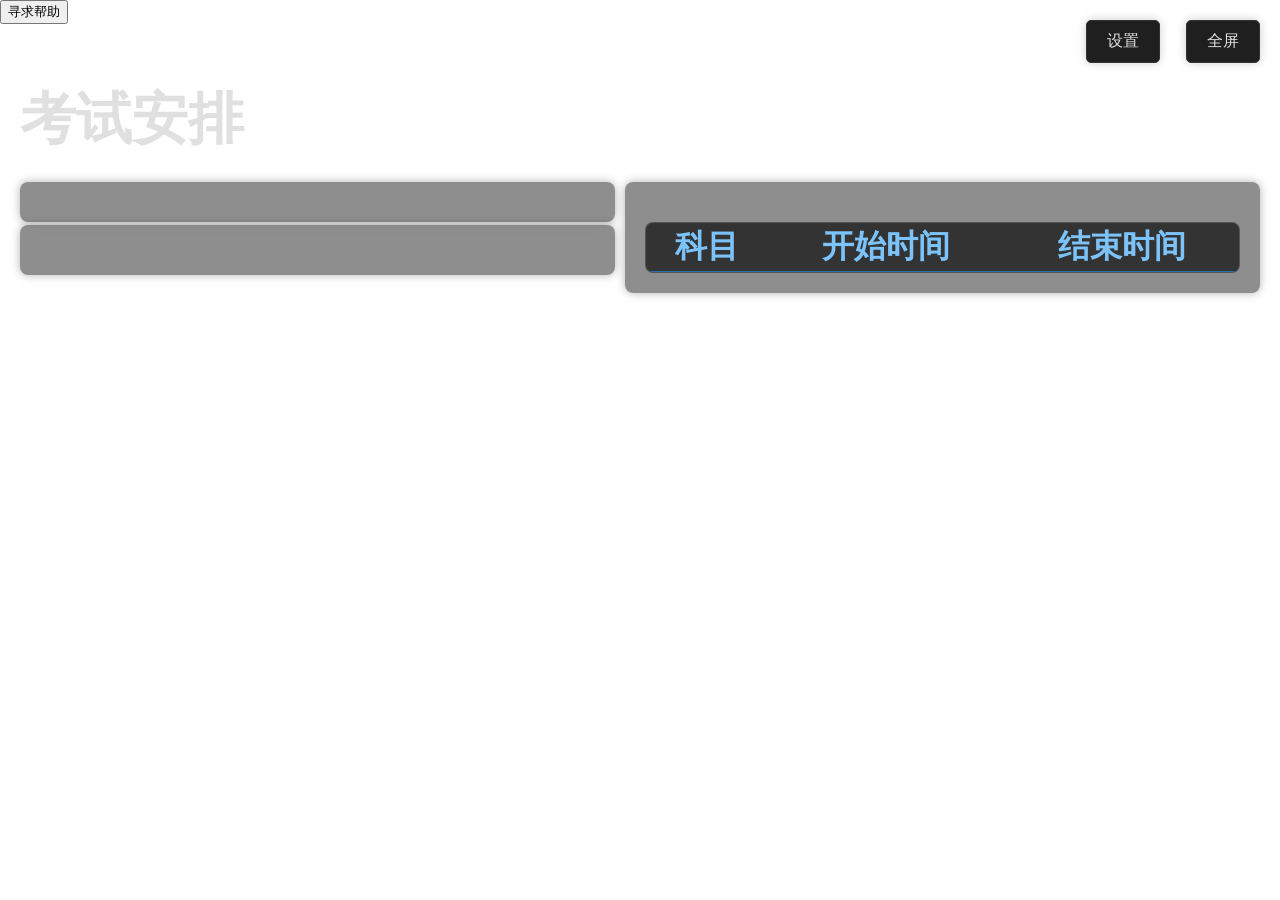
==== exam/index.html @ 5c1e4b0f "Update index.html" ====
<!DOCTYPE html>
<html lang="zh-CN">
<head>
    <meta charset="UTF-8">
    <meta name="viewport" content="width=device-width, initial-scale=1.0">
    <title>Exam Schedule</title>
    <link rel="stylesheet" href="styles.css">
    <link href="https://fonts.googleapis.com/css?family=Roboto:300,400,500&display=swap" rel="stylesheet">
</head>
<body>
    <button id="settings-btn">设置</button>
    <button id="fullscreen-btn">全屏</button>
    <button id="helpButton">寻求帮助</button>
    <div class="container">
        <h1 id="examName">
            考试安排
            <span id="room"></span>
        </h1>
        <p id="message"></p>
        <div class="content">
            <div class="left-column">
                <div class="clock-section">
                    <div id="current-time"></div>
                </div>
                <div class="info-section">
                    <div id="current-subject"></div>
                    <div id="exam-timing"></div>
                    <div id="remaining-time"></div>
                    <div id="status"></div>
                </div>
            </div>
            <div class="right-column">
                <table>
                    <thead>
                        <tr>
                            <th>科目</th>
                            <th>开始时间</th>
                            <th>结束时间</th>
                        </tr>
                    </thead>
                    <tbody id="exam-table-body">
                        <!-- Dynamically filled by JavaScript -->
                    </tbody>
                </table>
            </div>
        </div>
    </div>
    <!-- Settings Modal -->
    <div id="settings-modal">
        <div id="settings-modal-content" class="settings-panel dark-theme">
            <h3>系统设置</h3>
            <label for="offset-time">偏移时间（秒）:</label>
            <input type="number" id="offset-time" name="offset-time" value="0">
            <label for="room-input">考场号:</label>
            <input type="text" id="room-input" name="room-input" value="">
            <label for="zoom-input">页面缩放倍数:</label>
            <input type="number" id="zoom-input" step="0.1" min="0.5" max="2">
            <div class="button-group">
                <button id="save-settings-btn" class="control-btn">确定</button>
                <button id="close-settings-btn" class="control-btn">关闭</button>
            </div>
        </div>
    </div>
    <script src="script.js"></script>
</body>
</html>
---- exam/styles.css ----
body {
    font-family: 'HarmonyOS Sans SC Regular', 'Roboto', Arial, sans-serif;
    margin: 0;
    padding: 0;
    background: url('/ExamSchedule/background.jpg') no-repeat center center fixed;
    background-size: cover;
    animation: fadeIn 1s;
    color: #e0e0e0;
    overflow: auto; /* 允许页面滚动 */
}

/* 隐藏滚动条 */
body::-webkit-scrollbar {
    display: none;
}

@keyframes fadeIn {
    from { opacity: 0; }
    to { opacity: 1; }
}

#fullscreen-btn, #settings-btn {
    position: absolute;
    top: 20px;
    padding: 10px 20px;
    font-size: 1rem;
    cursor: pointer;
    background-color: #1f1f1f;
    color: #e0e0e0;
    border: 1px solid #333;
    border-radius: 5px;
    box-shadow: 0 0 10px rgba(0, 0, 0, 0.2);
    transition: background-color 0.3s ease, transform 0.3s ease;
    z-index: 1001;
}

#fullscreen-btn {
    right: 20px;
}

#settings-btn {
    right: 120px; /* Fullscreen button's left */
}

#settings-btn:hover, #fullscreen-btn:hover {
    background-color: #333;
    transform: scale(1.05);
}

.container {
    padding: 20px;
    max-width: 1400px; /* 增加主体部分宽度 */
    margin: auto;
    background-color: rgba(255, 255, 255, 0); /* 使用rgba设置背景透明度为80% */
}

h1 {
    font-size: 3.5rem;
    font-weight: bold;
    text-align: left;
    margin-bottom: 10px;
    color: #e0e0e0;
    display: flex;
    align-items: center;
    justify-content: space-between;
}

#room {
    font-size: 3.5rem;
    font-weight: bold;
    color: #e0e0e0;
    position: relative;
    right: 0;
    margin-left: 20px; /* 调整位置使其保持在container中 */
}

#message {
    font-size: 1.5rem;
    color: #16a3d1;
    margin-bottom: 20px;
}

.content {
    display: flex;
    justify-content: space-between;
    gap: 3px; /* 板块间隔3px */
}

.left-column, .right-column {
    width: 48%;
    display: flex;
    flex-direction: column;
    gap: 3px; /* 板块间隔3px */
}

.clock-section, .info-section, .right-column {
    background-color: rgba(31, 31, 31, 0.5); /* 亚克力效果 */
    backdrop-filter: blur(10px);
    padding: 20px;
    box-shadow: 0 0 10px rgba(0, 0, 0, 0.3);
    border-radius: 8px;
}

#current-time {
    font-size: 8rem;
    text-align: center;
    color: #7cc3fb;
    margin: 0;
    font-weight: bold;
}

#current-subject, #exam-timing, #remaining-time, #status {
    font-size: 3rem;
    margin: 10px 0;
    text-align: left;
    color: #e0e0e0;
}

table {
    width: 100%;
    border-collapse: collapse;
    margin-top: 20px;
    border: 1px solid #333;
    background-color: rgba(31, 31, 31, 0.5);
}

th, td {
    border: 1px solid #333;
    padding: 2px; /* 缩短行高 */
    font-size: 2rem;
    text-align: center;
}

th {
    background-color: #333;
    color: #7cc3fb;
    font-weight: bold;
    border-bottom: 2px solid #2b71ad;
}

.exam-status-进行中 td {
    color: #5ba838 !important; /* 绿色字体 */
}

.exam-status-即将开始 td {
    color: #fe9901 !important; /* 橙色字体 */
}

.exam-status-已结束 td {
    color: #ec0434 !important; /* 红色字体 */
}

.exam-status-空闲 td {
    color: blue !important; /* 蓝色字体 */
}

tr:hover {
    background-color: #333;
}

table {
    border-radius: 8px;
    overflow: hidden;
}

td {
    border-bottom: 1px solid #333;
}

td:first-child {
    border-top-left-radius: 8px;
    border-bottom-left-radius: 8px;
}

td:last-child {
    border-top-right-radius: 8px;
    border-bottom-right-radius: 8px;
}

#settings-modal {
    display: none;
    position: fixed;
    z-index: 1000;
    left: 0;
    top: 0;
    width: 100%;
    height: 100%;
    overflow: auto;
    background-color: rgb(0, 0, 0);
    background-color: rgba(0, 0, 0, 0.4);
    padding-top: 60px;
}

#settings-modal-content {
    background: rgba(31, 31, 31, 0.95);
    padding: 25px;
    margin: 25px auto;
    border-radius: 12px;
    border: 1px solid #444;
    backdrop-filter: blur(8px);
    max-width: 600px;
    animation: fadeIn 0.5s ease;
}

@keyframes fadeIn {
    from { opacity: 0; transform: translateY(-20px); }
    to { opacity: 1; transform: translateY(0); }
}

#settings-modal-content h3 {
    margin: 0 0 20px;
    color: #e0e0e0;
    font-size: 20px;
}

#settings-modal-content label {
    display: flex;
    align-items: center;
    gap: 10px;
    margin: 12px 0;
    font-size: 16px;
    color: #b0b0b0;
}

#settings-modal-content input[type="number"],
#settings-modal-content input[type="text"] {
    font-size: 1.5rem;
    padding: 10px;
    margin-top: 10px;
    margin-bottom: 20px;
    width: 100%;
    box-sizing: border-box;
    border: 1px solid #555;
    border-radius: 5px;
    background-color: #222;
    color: #e0e0e0;
}

#settings-modal-content input:focus {
    outline: none;
    border-color: #007acc;
    box-shadow: 0 0 0 1px #007acc;
}

.button-group {
    display: flex;
    justify-content: flex-end;
    gap: 10px;
}

#settings-modal-content button {
    background: linear-gradient(135deg, #3498db, #2980b9);
    color: white;
    border: none;
    padding: 12px 24px;
    border-radius: 8px;
    cursor: pointer;
    font-size: 15px;
    font-weight: 500;
    transition: all 0.2s ease;
    box-shadow: 0 4px 12px rgba(52,152,219,0.25);
}

#settings-modal-content button:hover {
    transform: translateY(-1px);
    box-shadow: 0 6px 16px rgba(52,152,219,0.35);
}

#close-settings-btn {
    padding: 10px 20px;
    font-size: 2rem;
    cursor: pointer;
    background-color: #d9534f;
    color: white;
    border: none;
    border-radius: 5px;
    box-shadow: 0 0 10px rgba(0, 0, 0, 0.2);
    transition: background-color 0.3s ease;
}

#close-settings-btn:hover {
    background-color: #c9302c;
}
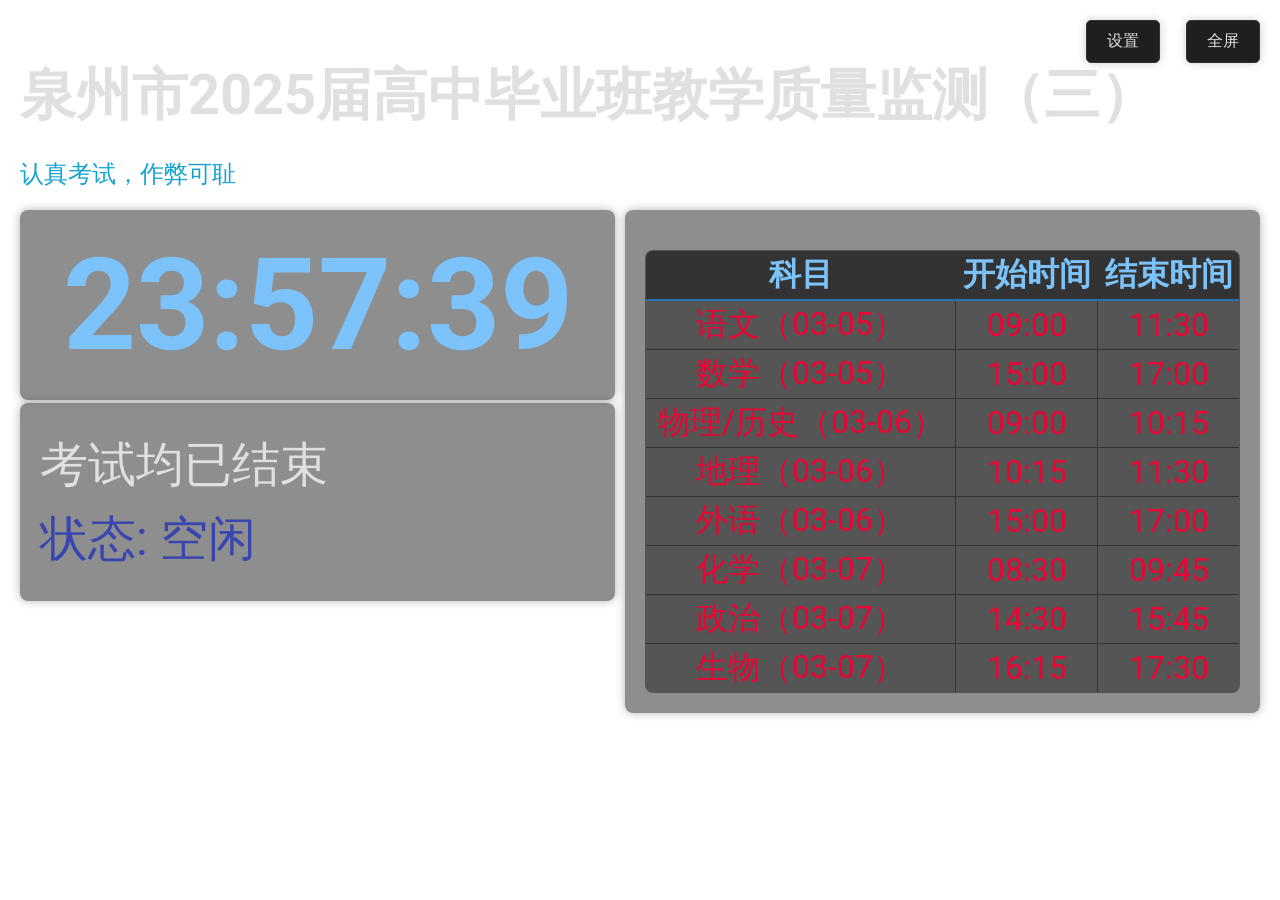
==== commit 5f494015: "recover index.html" ====
--- a/exam/index.html
+++ b/exam/index.html
@@ -5,12 +5,11 @@
     <meta name="viewport" content="width=device-width, initial-scale=1.0">
     <title>Exam Schedule</title>
     <link rel="stylesheet" href="styles.css">
-    <link href="https://fonts.googleapis.com/css?family=Roboto:300,400,500&display=swap" rel="stylesheet">
+	<link href="https://fonts.googleapis.com/css?family=Roboto:300,400,500&display=swap" rel="stylesheet">
 </head>
 <body>
     <button id="settings-btn">设置</button>
     <button id="fullscreen-btn">全屏</button>
-    <button id="helpButton">寻求帮助</button>
     <div class="container">
         <h1 id="examName">
             考试安排
@@ -64,4 +63,3 @@
     <script src="script.js"></script>
 </body>
 </html>
- 
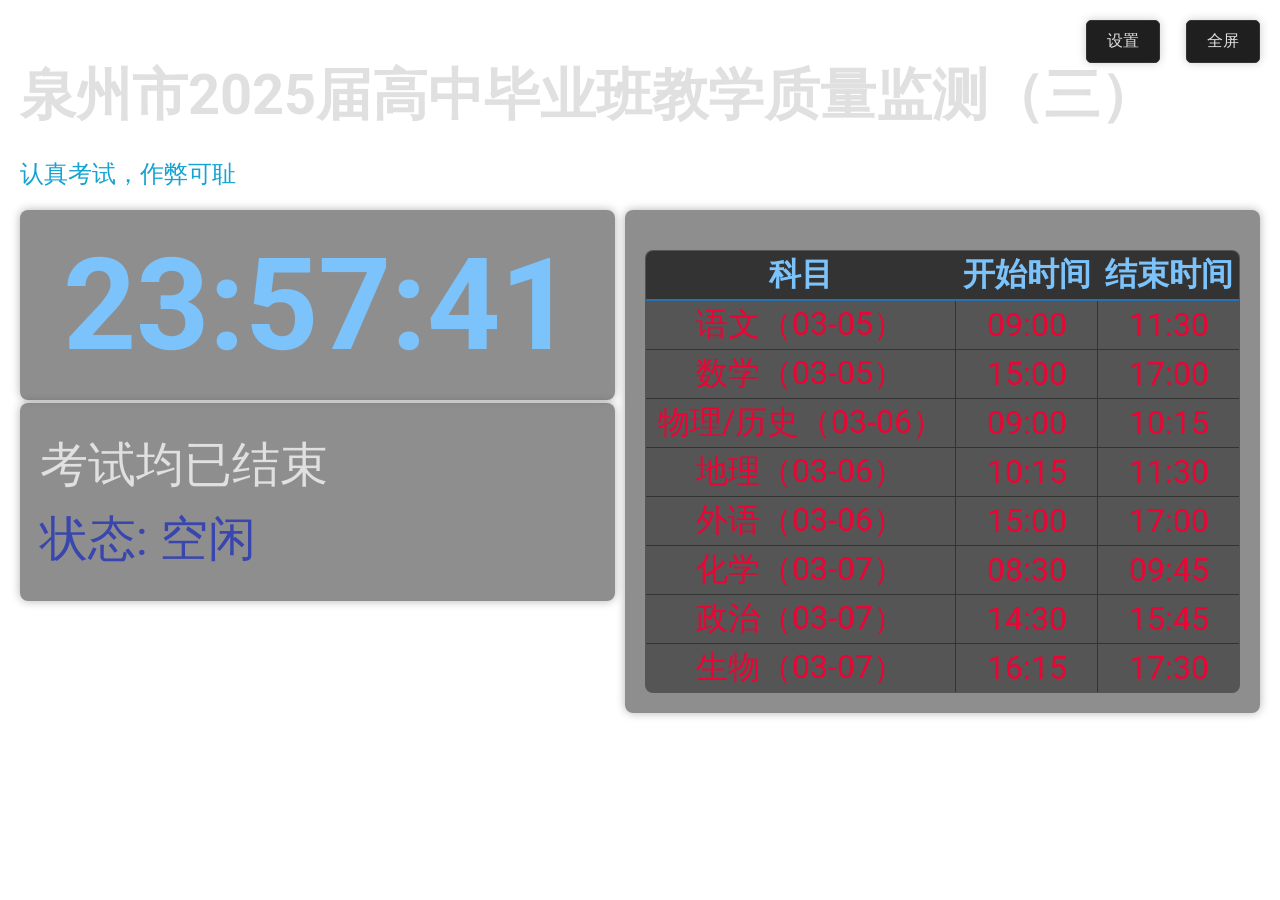
==== commit 3e22871b: "Update index.html" ====
--- a/exam/index.html
+++ b/exam/index.html
@@ -54,6 +54,11 @@
             <input type="text" id="room-input" name="room-input" value="">
             <label for="zoom-input">页面缩放倍数:</label>
             <input type="number" id="zoom-input" step="0.1" min="0.5" max="2">
+
+	    <p style="margin:15px 0; color:#888; font-size:14px; text-align:center;">
+                遇到问题？请寻找高三2班电教委员获得帮助
+            </p>
+		
             <div class="button-group">
                 <button id="save-settings-btn" class="control-btn">确定</button>
                 <button id="close-settings-btn" class="control-btn">关闭</button>
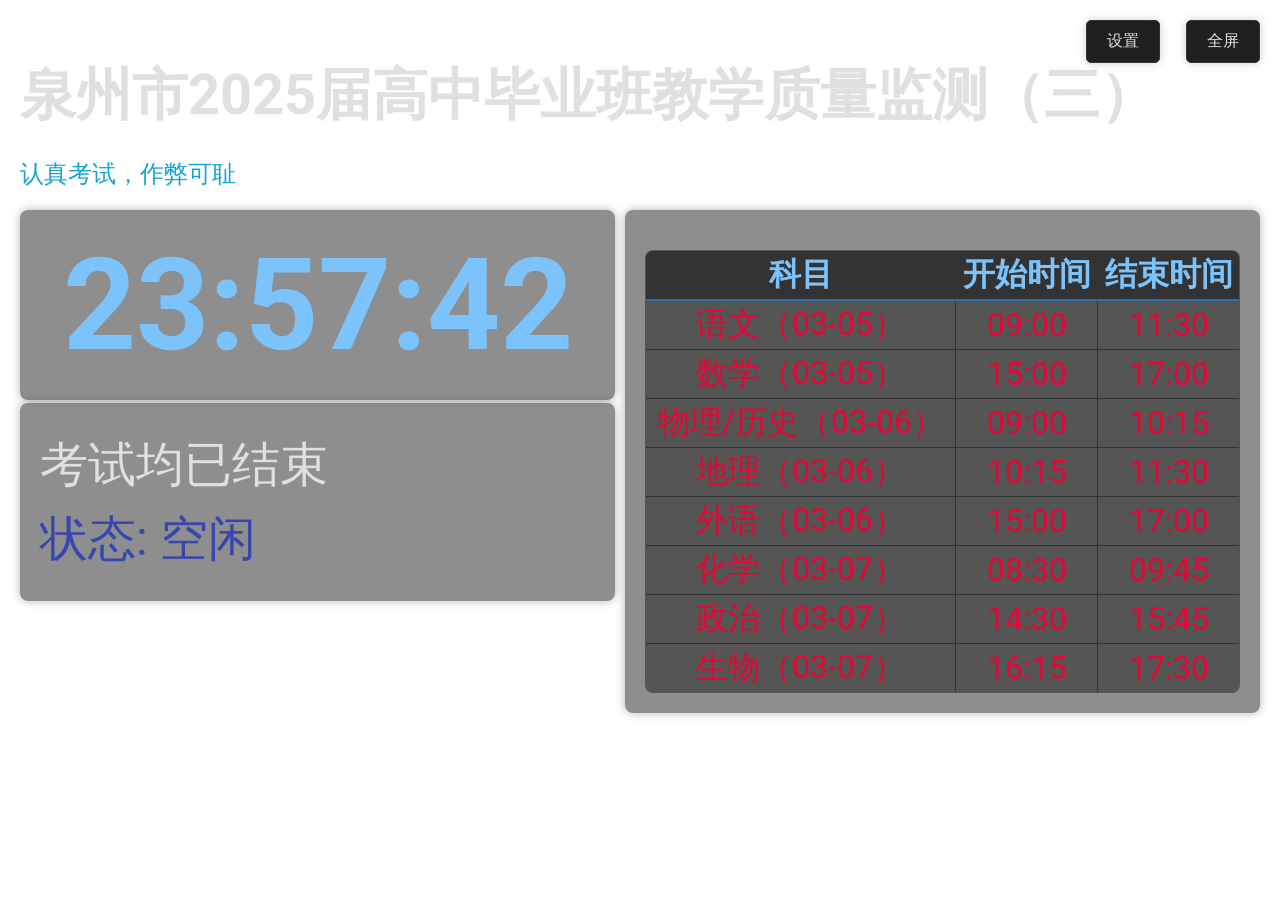
==== commit bd46b822: "recover index.html" ====
--- a/exam/index.html
+++ b/exam/index.html
@@ -54,11 +54,6 @@
             <input type="text" id="room-input" name="room-input" value="">
             <label for="zoom-input">页面缩放倍数:</label>
             <input type="number" id="zoom-input" step="0.1" min="0.5" max="2">
-
-	    <p style="margin:15px 0; color:#888; font-size:14px; text-align:center;">
-                遇到问题？请寻找高三2班电教委员获得帮助
-            </p>
-		
             <div class="button-group">
                 <button id="save-settings-btn" class="control-btn">确定</button>
                 <button id="close-settings-btn" class="control-btn">关闭</button>
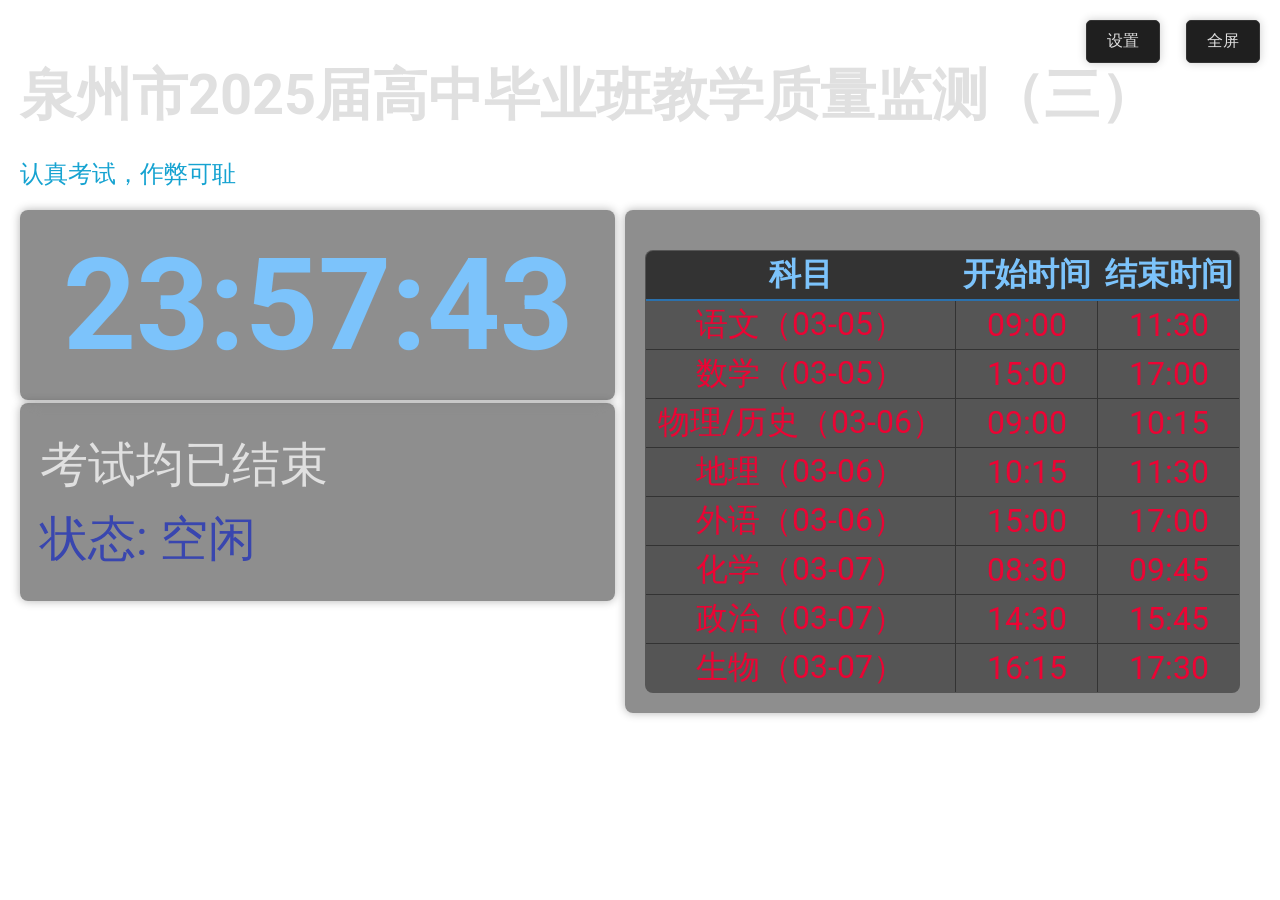
==== commit b7cc61a9: "Update index.html" ====
--- a/exam/index.html
+++ b/exam/index.html
@@ -47,7 +47,7 @@
     <!-- Settings Modal -->
     <div id="settings-modal">
         <div id="settings-modal-content" class="settings-panel dark-theme">
-            <h3>系统设置</h3>
+            <h3>系统设置（遇到问题？寻找高三2班电教委员获得帮助）</h3>
             <label for="offset-time">偏移时间（秒）:</label>
             <input type="number" id="offset-time" name="offset-time" value="0">
             <label for="room-input">考场号:</label>
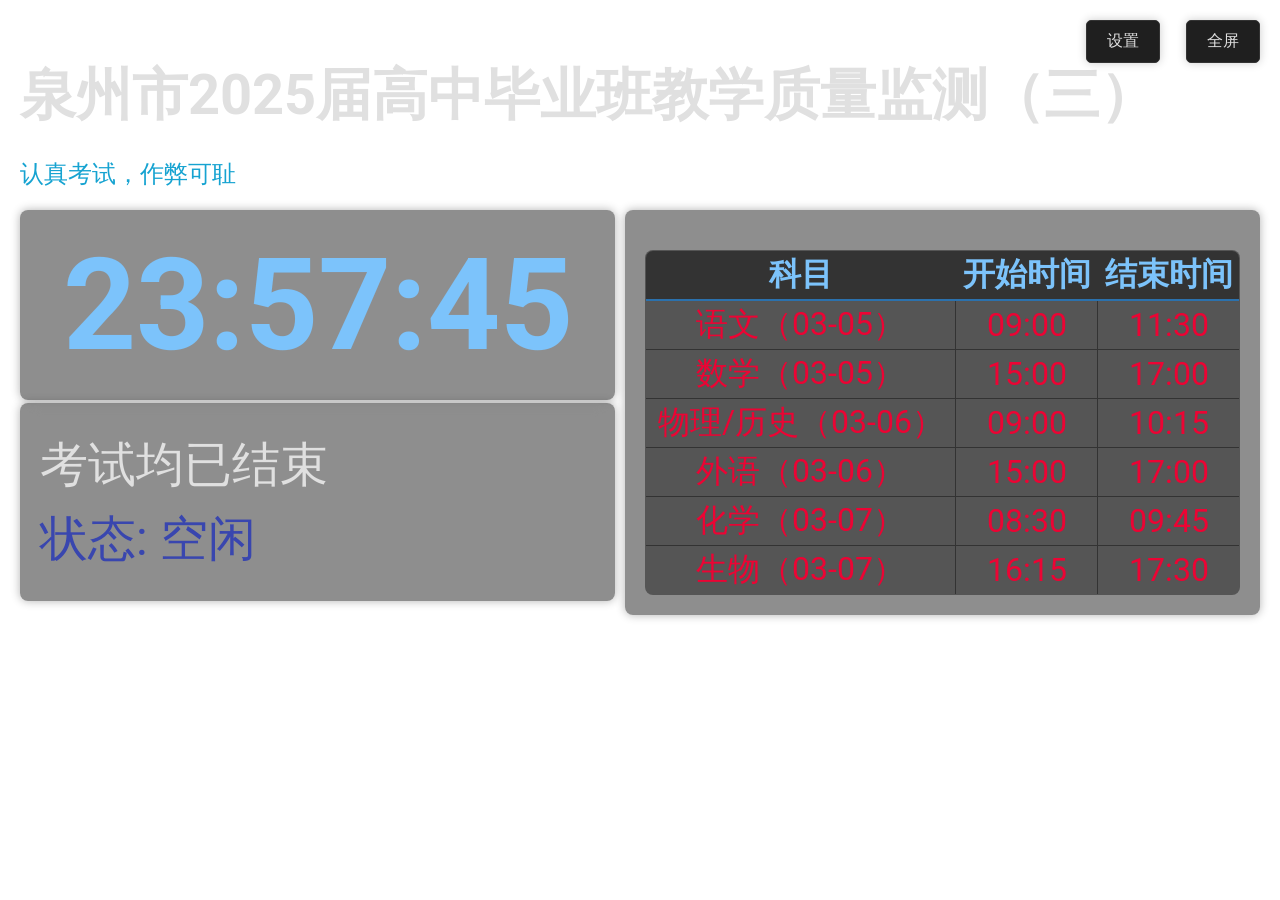
==== commit 3a8877b9: "Update index.html" ====
--- a/exam/index.html
+++ b/exam/index.html
@@ -47,7 +47,7 @@
     <!-- Settings Modal -->
     <div id="settings-modal">
         <div id="settings-modal-content" class="settings-panel dark-theme">
-            <h3>系统设置（遇到问题？寻找高三2班电教委员获得帮助）</h3>
+            <h3>系统设置（遇到问题？寻找高三2班班长获得帮助）</h3>
             <label for="offset-time">偏移时间（秒）:</label>
             <input type="number" id="offset-time" name="offset-time" value="0">
             <label for="room-input">考场号:</label>
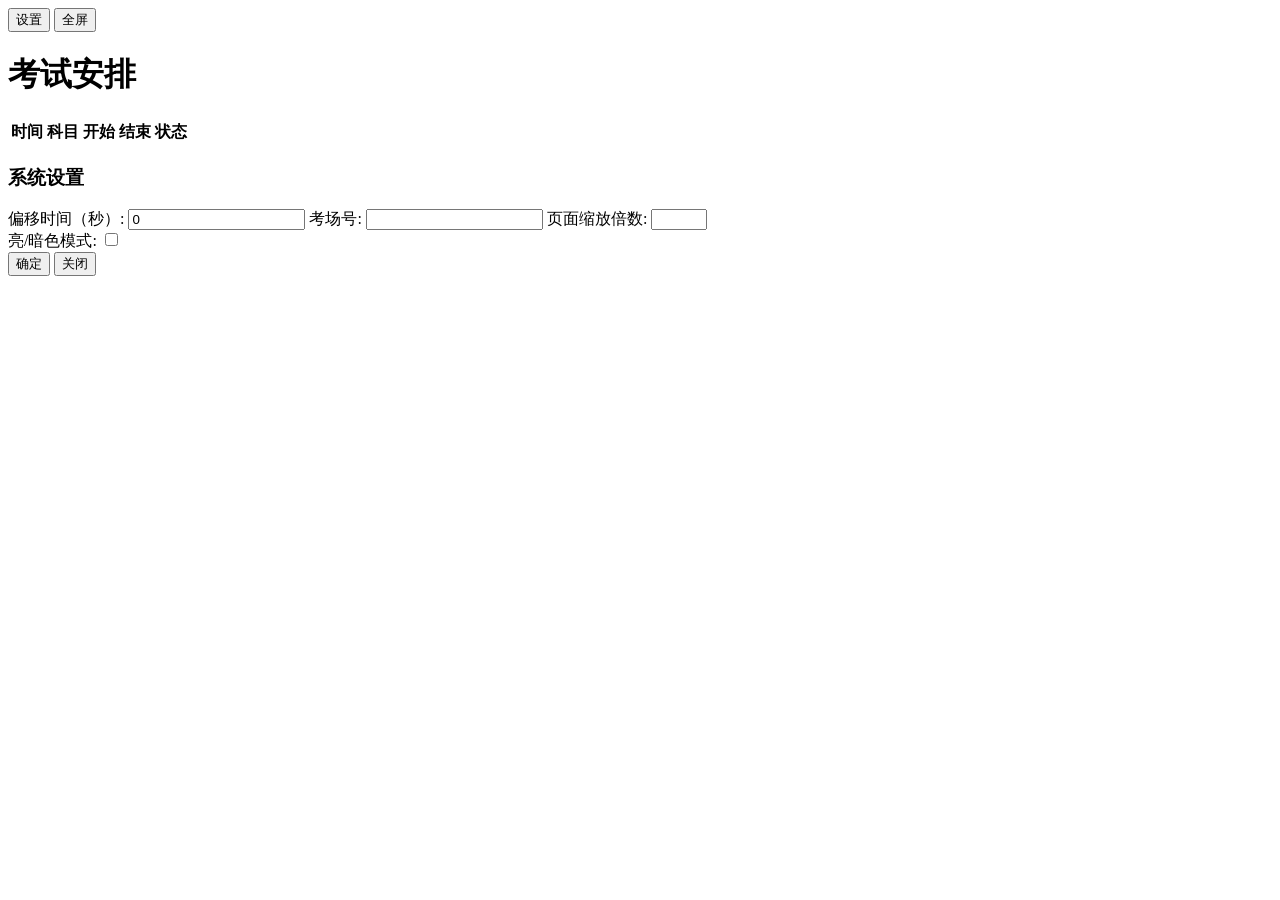
==== commit 97d4dafe: "前端同步禁用" ====
--- a/exam/index.html
+++ b/exam/index.html
@@ -4,10 +4,13 @@
     <meta charset="UTF-8">
     <meta name="viewport" content="width=device-width, initial-scale=1.0">
     <title>Exam Schedule</title>
-    <link rel="stylesheet" href="styles.css">
+    <link rel="stylesheet" href="Styles/dark.css" id="theme-link">
 	<link href="https://fonts.googleapis.com/css?family=Roboto:300,400,500&display=swap" rel="stylesheet">
 </head>
 <body>
+    <div class="error-container">
+        <div class="error-content" id="errorMessage"></div>
+    </div>
     <button id="settings-btn">设置</button>
     <button id="fullscreen-btn">全屏</button>
     <div class="container">
@@ -32,9 +35,11 @@
                 <table>
                     <thead>
                         <tr>
+                            <th>时间</th>
                             <th>科目</th>
-                            <th>开始时间</th>
-                            <th>结束时间</th>
+                            <th>开始</th>
+                            <th>结束</th>
+                            <th>状态</th>
                         </tr>
                     </thead>
                     <tbody id="exam-table-body">
@@ -47,19 +52,29 @@
     <!-- Settings Modal -->
     <div id="settings-modal">
         <div id="settings-modal-content" class="settings-panel dark-theme">
-            <h3>系统设置（遇到问题？寻找高三2班班长获得帮助）</h3>
+            <h3>系统设置</h3>
             <label for="offset-time">偏移时间（秒）:</label>
             <input type="number" id="offset-time" name="offset-time" value="0">
             <label for="room-input">考场号:</label>
             <input type="text" id="room-input" name="room-input" value="">
             <label for="zoom-input">页面缩放倍数:</label>
             <input type="number" id="zoom-input" step="0.1" min="0.5" max="2">
+            <div class="theme-toggle-container">
+                <label for="theme-toggle">亮/暗色模式:</label>
+                <label class="switch">
+                    <input type="checkbox" id="theme-toggle">
+                    <span class="slider round"></span>
+                </label>
+            </div>
             <div class="button-group">
                 <button id="save-settings-btn" class="control-btn">确定</button>
                 <button id="close-settings-btn" class="control-btn">关闭</button>
             </div>
         </div>
     </div>
-    <script src="script.js"></script>
+    <script src="Scripts/utils.js"></script>
+    <script src="Scripts/settings.js"></script>
+    <script src="Scripts/examInfo.js"></script>
+    <script src="Scripts/main.js"></script>
 </body>
 </html>
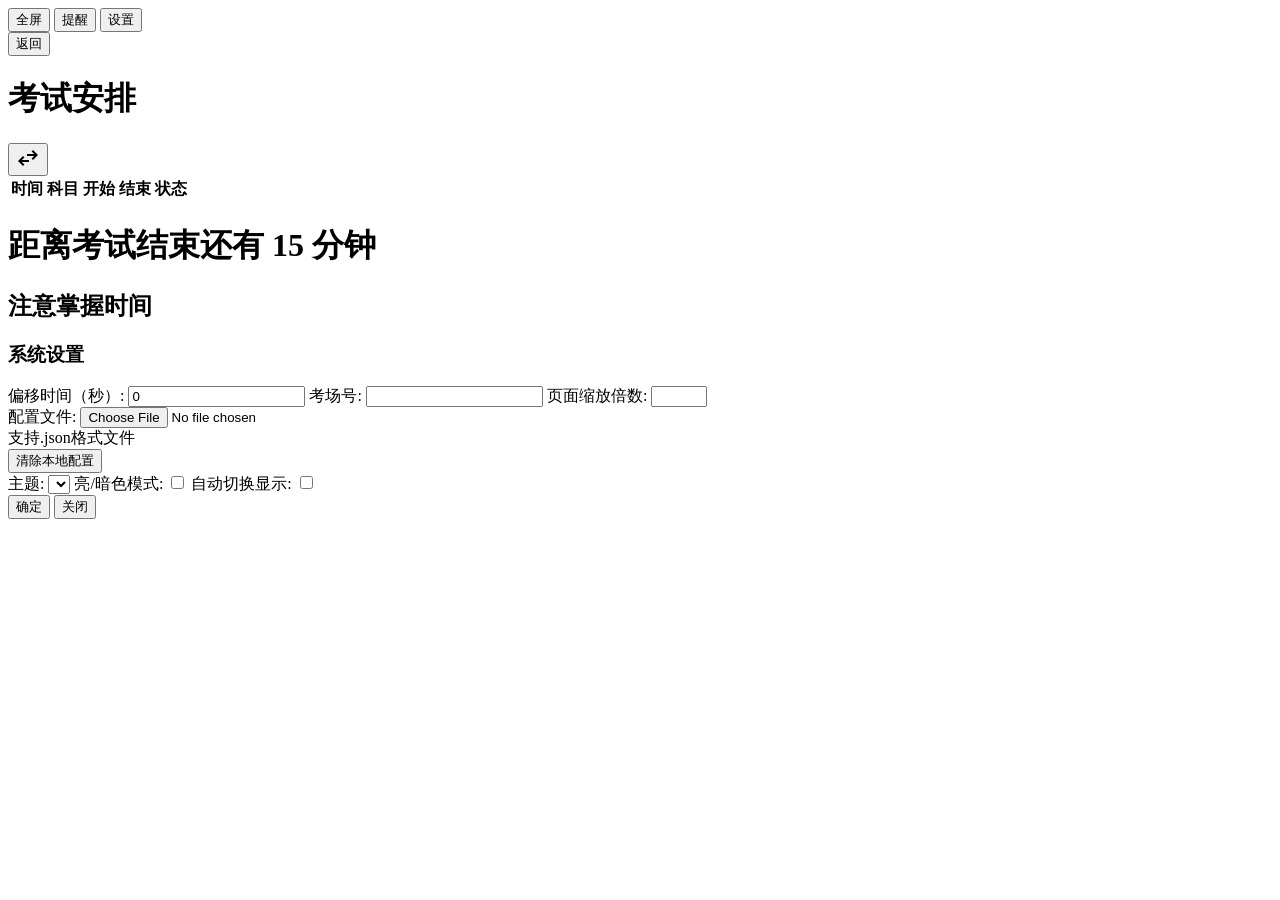
==== commit 39aef2cb: "提醒修改" ====
--- a/exam/index.html
+++ b/exam/index.html
@@ -4,15 +4,22 @@
     <meta charset="UTF-8">
     <meta name="viewport" content="width=device-width, initial-scale=1.0">
     <title>Exam Schedule</title>
-    <link rel="stylesheet" href="Styles/dark.css" id="theme-link">
-	<link href="https://fonts.googleapis.com/css?family=Roboto:300,400,500&display=swap" rel="stylesheet">
+    <link id="theme-link" rel="stylesheet" href="Styles/md3/dark.css">
+    <link href="https://fonts.googleapis.com/css?family=Roboto:300,400,500&display=swap" rel="stylesheet">
+    <link href="https://fonts.googleapis.com/css2?family=Material+Symbols+Outlined" rel="stylesheet">
+    <link href="https://fonts.googleapis.com/icon?family=Material+Icons" rel="stylesheet">
 </head>
 <body>
     <div class="error-container">
         <div class="error-content" id="errorMessage"></div>
     </div>
-    <button id="settings-btn">设置</button>
-    <button id="fullscreen-btn">全屏</button>
+    <!-- 顶部按钮组 -->
+    <div class="top-btn-group">
+        <button id="fullscreen-btn">全屏</button>
+        <button id="reminder-settings-btn">提醒</button>
+        <button id="settings-btn">设置</button>
+    </div>
+    <button id="return-btn" onclick="window.location.href = '../'">返回</button>
     <div class="container">
         <h1 id="examName">
             考试安排
@@ -25,8 +32,69 @@
                     <div id="current-time"></div>
                 </div>
                 <div class="info-section">
+                    <button id="info-toggle-btn" class="info-toggle-btn" title="切换显示模式">
+                        <span class="material-symbols-outlined">swap_horiz</span>
+                    </button>
                     <div id="current-subject"></div>
                     <div id="exam-timing"></div>
+                    <div id="paper-info" style="display: none;">
+                        <div class="paper-count-container">
+                            <div class="paper-input-group">
+                                <label>试卷:</label>
+                                <div class="count-control">
+                                    <div class="count-btn-group">
+                                        <button class="count-btn" data-target="paper-count" data-action="decrease">
+                                            <span class="material-symbols-outlined">remove</span>
+                                        </button>
+                                        <button class="count-btn" data-target="paper-count" data-action="increase">
+                                            <span class="material-symbols-outlined">add</span>
+                                        </button>
+                                    </div>
+                                    <input type="number" id="paper-count" min="0" value="0">
+                                </div>
+                                <span>张</span>
+                                <div class="count-control">
+                                    <div class="count-btn-group">
+                                        <button class="count-btn" data-target="paper-pages" data-action="decrease">
+                                            <span class="material-symbols-outlined">remove</span>
+                                        </button>
+                                        <button class="count-btn" data-target="paper-pages" data-action="increase">
+                                            <span class="material-symbols-outlined">add</span>
+                                        </button>
+                                    </div>
+                                    <input type="number" id="paper-pages" min="0" value="0">
+                                </div>
+                                <span>页</span>
+                            </div>
+                            <div class="paper-input-group">
+                                <label>答题卡:</label>
+                                <div class="count-control">
+                                    <div class="count-btn-group">
+                                        <button class="count-btn" data-target="sheet-count" data-action="decrease">
+                                            <span class="material-symbols-outlined">remove</span>
+                                        </button>
+                                        <button class="count-btn" data-target="sheet-count" data-action="increase">
+                                            <span class="material-symbols-outlined">add</span>
+                                        </button>
+                                    </div>
+                                    <input type="number" id="sheet-count" min="0" value="0">
+                                </div>
+                                <span>张</span>
+                                <div class="count-control">
+                                    <div class="count-btn-group">
+                                        <button class="count-btn" data-target="sheet-pages" data-action="decrease">
+                                            <span class="material-symbols-outlined">remove</span>
+                                        </button>
+                                        <button class="count-btn" data-target="sheet-pages" data-action="increase">
+                                            <span class="material-symbols-outlined">add</span>
+                                        </button>
+                                    </div>
+                                    <input type="number" id="sheet-pages" min="0" value="0">
+                                </div>
+                                <span>页</span>
+                            </div>
+                        </div>
+                    </div>
                     <div id="remaining-time"></div>
                     <div id="status"></div>
                 </div>
@@ -49,6 +117,12 @@
             </div>
         </div>
     </div>
+    <div id="reminder-overlay" class="reminder-overlay">
+        <div class="reminder-content">
+            <h1 class="reminder-title">距离考试结束还有 15 分钟</h1>
+            <h2 class="reminder-subtitle">注意掌握时间</h2>
+        </div>
+    </div>
     <!-- Settings Modal -->
     <div id="settings-modal">
         <div id="settings-modal-content" class="settings-panel dark-theme">
@@ -59,12 +133,27 @@
             <input type="text" id="room-input" name="room-input" value="">
             <label for="zoom-input">页面缩放倍数:</label>
             <input type="number" id="zoom-input" step="0.1" min="0.5" max="2">
+            <div class="config-file-container">
+                <label for="config-file">配置文件:</label>
+                <input type="file" id="config-file" accept=".json">
+                <div class="file-hint">支持.json格式文件</div>
+                <button id="clear-config-btn" class="config-control-btn">清除本地配置</button>
+            </div>
             <div class="theme-toggle-container">
+                <label for="theme-select">主题:</label>
+                <select id="theme-select">
+                    <!-- 动态填充主题选项 -->
+                </select>
                 <label for="theme-toggle">亮/暗色模式:</label>
                 <label class="switch">
                     <input type="checkbox" id="theme-toggle">
                     <span class="slider round"></span>
                 </label>
+                <label for="auto-toggle">自动切换显示:</label>
+                <label class="switch">
+                    <input type="checkbox" id="auto-toggle">
+                    <span class="slider round"></span>
+                </label>
             </div>
             <div class="button-group">
                 <button id="save-settings-btn" class="control-btn">确定</button>
@@ -72,9 +161,40 @@
             </div>
         </div>
     </div>
+    <!-- 新增提醒设置弹窗 -->
+    <div id="reminder-modal" class="settings-modal" style="display:none;">
+        <div id="reminder-modal-content" class="settings-panel dark-theme">
+            <h3>提醒设置</h3>
+            <!-- 新增启用提醒总开关 -->
+            <div style="margin-bottom: 16px; display: flex; align-items: center; gap: 12px;">
+                <label for="reminder-enable-toggle" style="font-size: 16px; color: #e0e0e0;">启用提醒</label>
+                <label class="switch">
+                    <input type="checkbox" id="reminder-enable-toggle">
+                    <span class="slider round"></span>
+                </label>
+            </div>
+            <table class="reminder-table" id="reminderTable">
+                <tr>
+                    <th>提醒条件</th>
+                    <th>时间（分钟）</th>
+                    <th>音频选择</th>
+                </tr>
+            </table>
+            <button id="export-config-btn">导出配置</button>
+            <div class="button-group">
+                <button id="save-reminder-btn" class="control-btn">保存</button>
+                <button id="close-reminder-btn" class="control-btn">关闭</button>
+                <button id="stop-audio-btn" class="control-btn">停止音频</button>
+            </div>
+        </div>
+    </div>
     <script src="Scripts/utils.js"></script>
+    <script src="Scripts/audioController.js"></script>
+    <script src="Scripts/reminderQueue.js"></script>
+    <script src="Scripts/reminderSettings.js"></script>
     <script src="Scripts/settings.js"></script>
     <script src="Scripts/examInfo.js"></script>
     <script src="Scripts/main.js"></script>
+    <script src="Scripts/reminderModal.js"></script>
 </body>
 </html>
